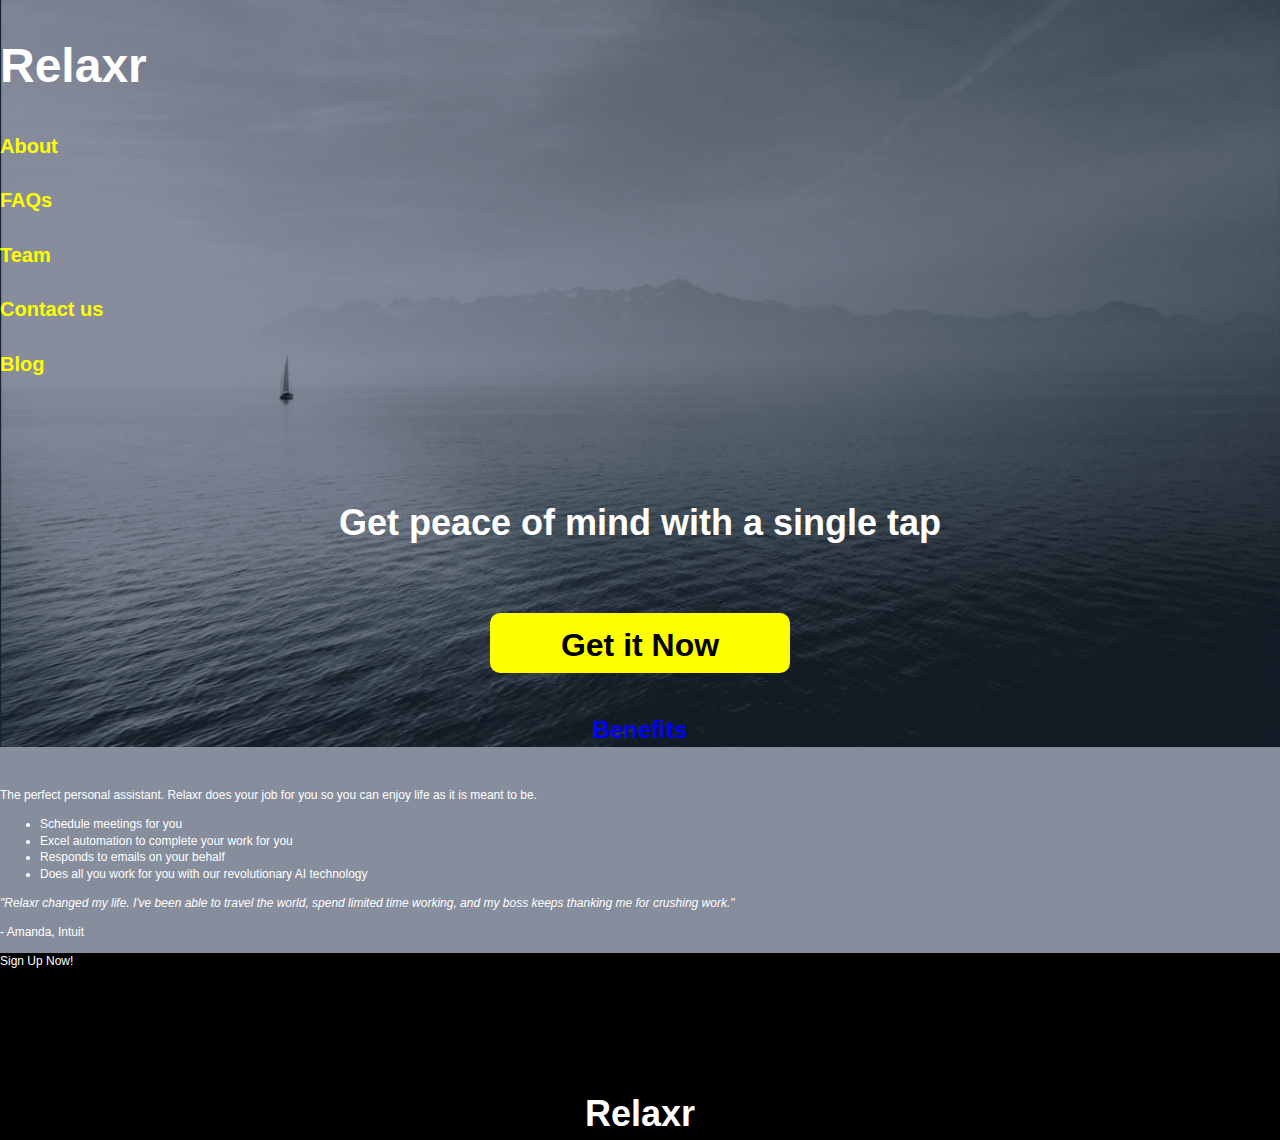
==== index.html @ 21d22eab "initial_commit" ====
<!DOCTYPE html>
<html lang="en">
	<head>
    	<meta charset="utf-8">

		<title>Relaxr</title>

		<link rel="stylesheet" href="css/normalize.css">
		<link rel="stylesheet" href="css/style.css">

	</head>
	<body>
		<div id="container">

			<header>
				<h1>
					Relaxr
				</h1>
				<nav>
					<h4>About</h4>
					<h4>FAQs</h4>
					<h4>Team</h4>
					<h4>Contact us</h4>
					<h4>Blog</h4>
				</nav>
			</header>

			<h2>
				Get peace of mind with a single tap
			</h2>

	<div class="button">
		<h3>
			Get it Now
		</h3>
	</div>


<div class="Benefits">
<h5>Benefits</h5>

<p>
	The perfect personal assistant. Relaxr does your job for you so you can
	enjoy life as it is meant to be.
</p>

<ul>
	<li>Schedule meetings for you</li>
	<li>Excel automation to complete your work for you</li>
	<li>Responds to emails on your behalf</li>
	<li>Does all you work for you with our revolutionary AI technology</li>
</ul>
</div>

<div class="Testimonial">
	<p>
		<i>"Relaxr changed my life. I've been able to travel the world, spend limited time working,
		and my boss keeps thanking me for crushing work."</i>
	</p>
	<p>
		- Amanda, Intuit
	</p>
</div>

			<footer>
				<p>
					Sign Up Now!
				</p>
				<h2>Relaxr</h2>
			</footer>

		</div><!-- #container -->
	</body>
</html>
---- css/style.css ----
* {
     -moz-box-sizing: border-box; /* Firexfox */
     -webkit-box-sizing: border-box; /* Safari/Chrome/iOS/Android */
     box-sizing: border-box; /* IE */
}

/* Clear fix hack */
.clearfix:after {
     content: ".";
     display: block;
     clear: both;
     visibility: hidden;
     line-height: 0;
     height: 0;
}

.clear {
  clear: both;
}

.alignright {
  float: right;
  padding: 0 0 10px 10px; /* note the padding around a right floated image */
}

.alignleft {
  float: left;
  padding: 0 10px 10px 0; /* note the padding around a left floated image */
}

/******************************************
/* BASE STYLES
/*******************************************/

body {
     color: white;
     font-size: 12px;
     line-height: 1.4;
     font-family: Helvetica, Arial, sans-serif;
     background: url(../images/header_bg.jpg) no-repeat center top rgb(134,141,157);
      background-size: cover;
}

h1 {
    text-align: left;
    font-size: 48px;
    font-weight: bold;
}

h2 {
  text-align: center;
  font-size: 36px;
  margin-top: 120px;
}

h3 {
  color: black;
  font-size: 32px;
  font-weight: bolder;
  text-align: center;
  margin-top: 65px;
  padding-top: 10px;
}

h4  {
  color: yellow;
  font-size: 20px;
}

h5 {
  color: blue;
  text-align: center;
  font-size: 24px;
  font-weight: bold;
}

.button {
  background-color: yellow;
  width: 300px;
  height: 60px;
  border-radius: 10px 10px 10px 10px;
  margin: auto;
}

.benefits {
  background-color: lightgray;
  width: auto;
  height: 300px;
  background-size: cover;
  border-top: 400px;
}

.testimonial {
    background: url(../images/testimonial_bg.jpg) no-repeat center
    text-align: center;

}
/******************************************
/* LAYOUT
/*******************************************/

/* Center the container */
#container {
  width: 100%;
  margin: auto;
  height: 500px;

}

header {

}

footer {
background-color: black;
border-color: yellow;
border-top: 40px;

}

/******************************************
/* ADDITIONAL STYLES
/*******************************************/
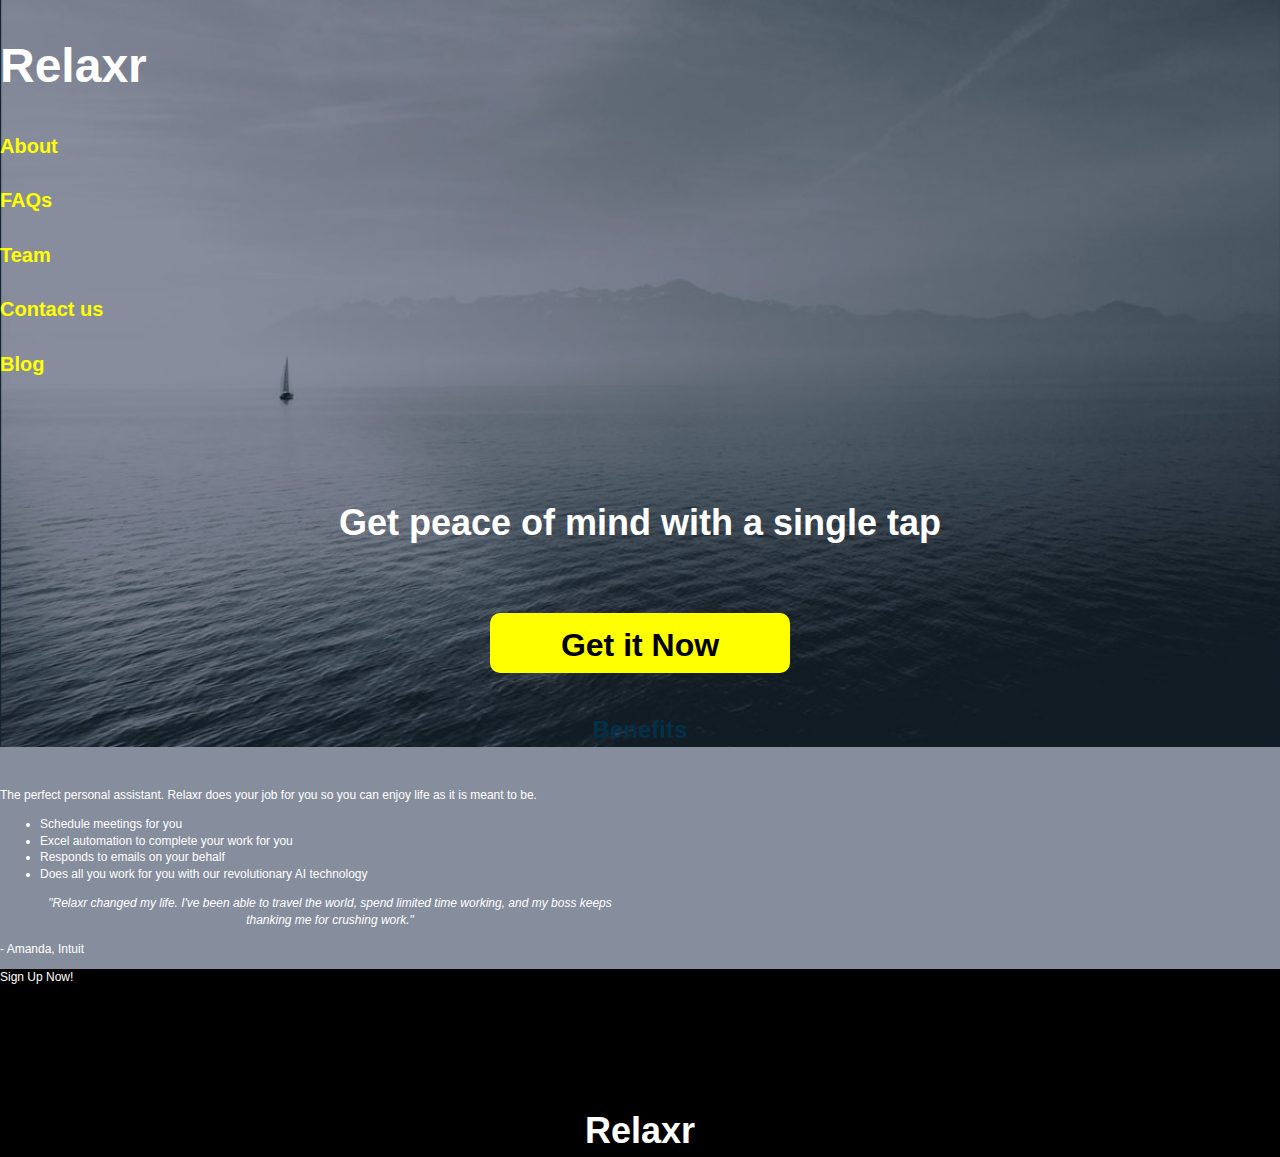
==== commit 39377d99: "lab work" ====
--- a/index.html
+++ b/index.html
@@ -53,13 +53,13 @@
 </div>
 
 <div class="Testimonial">
-	<p>
+	<blockquote>
 		<i>"Relaxr changed my life. I've been able to travel the world, spend limited time working,
 		and my boss keeps thanking me for crushing work."</i>
-	</p>
-	<p>
+	</blockquote>
+	<span>
 		- Amanda, Intuit
-	</p>
+	</span>
 </div>
 
 			<footer>
--- a/css/style.css
+++ b/css/style.css
@@ -69,7 +69,7 @@
 }
 
 h5 {
-  color: blue;
+  color: #033048;
   text-align: center;
   font-size: 24px;
   font-weight: bold;
@@ -82,7 +82,10 @@
   border-radius: 10px 10px 10px 10px;
   margin: auto;
 }
-
+blockquote {
+  text-align: center;
+  width: 580px;
+}
 .benefits {
   background-color: lightgray;
   width: auto;
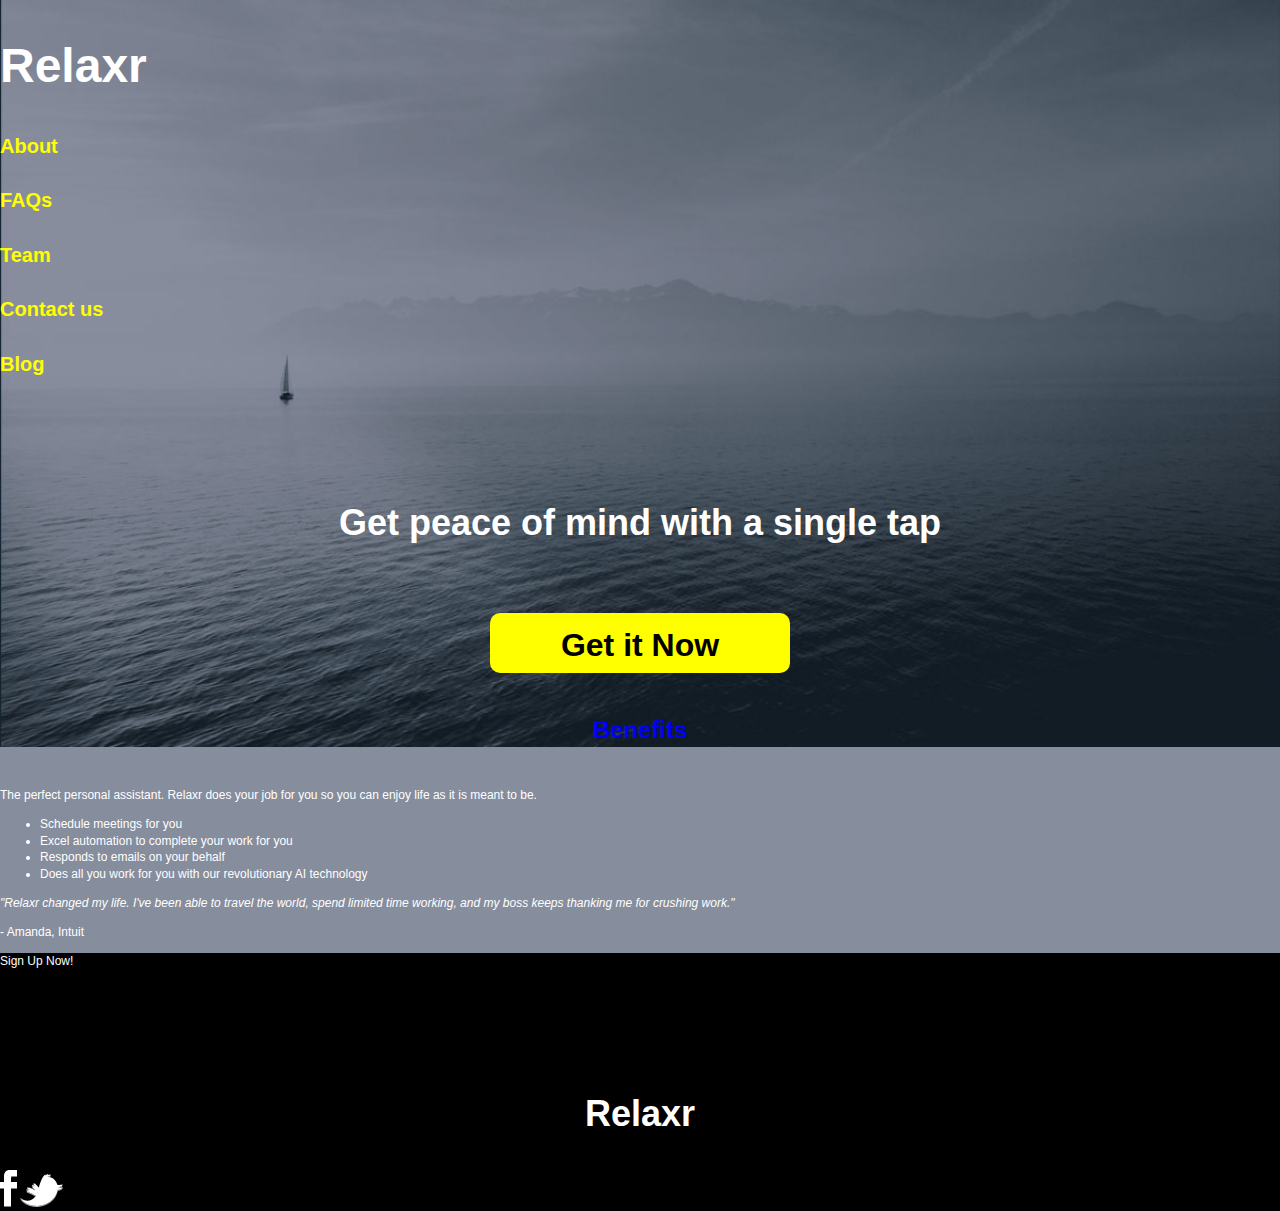
==== commit de164db7: "lab work" ====
--- a/index.html
+++ b/index.html
@@ -53,13 +53,13 @@
 </div>
 
 <div class="Testimonial">
-	<blockquote>
+	<p>
 		<i>"Relaxr changed my life. I've been able to travel the world, spend limited time working,
 		and my boss keeps thanking me for crushing work."</i>
-	</blockquote>
-	<span>
+	</p>
+	<p>
 		- Amanda, Intuit
-	</span>
+	</p>
 </div>
 
 			<footer>
@@ -67,6 +67,8 @@
 					Sign Up Now!
 				</p>
 				<h2>Relaxr</h2>
+				<img src="./images/facebook.png" alt="" />
+				<img src="./images/twitter.png" alt="" />
 			</footer>
 
 		</div><!-- #container -->
--- a/css/style.css
+++ b/css/style.css
@@ -40,6 +40,9 @@
      font-family: Helvetica, Arial, sans-serif;
      background: url(../images/header_bg.jpg) no-repeat center top rgb(134,141,157);
       background-size: cover;
+      border-left: 10px;
+      border-right: 10px;
+      border-color: black;
 }
 
 h1 {
@@ -69,7 +72,7 @@
 }
 
 h5 {
-  color: #033048;
+  color: blue;
   text-align: center;
   font-size: 24px;
   font-weight: bold;
@@ -82,12 +85,9 @@
   border-radius: 10px 10px 10px 10px;
   margin: auto;
 }
-blockquote {
-  text-align: center;
-  width: 580px;
-}
+
 .benefits {
-  background-color: lightgray;
+  background-color: #F2F6F5;
   width: auto;
   height: 300px;
   background-size: cover;
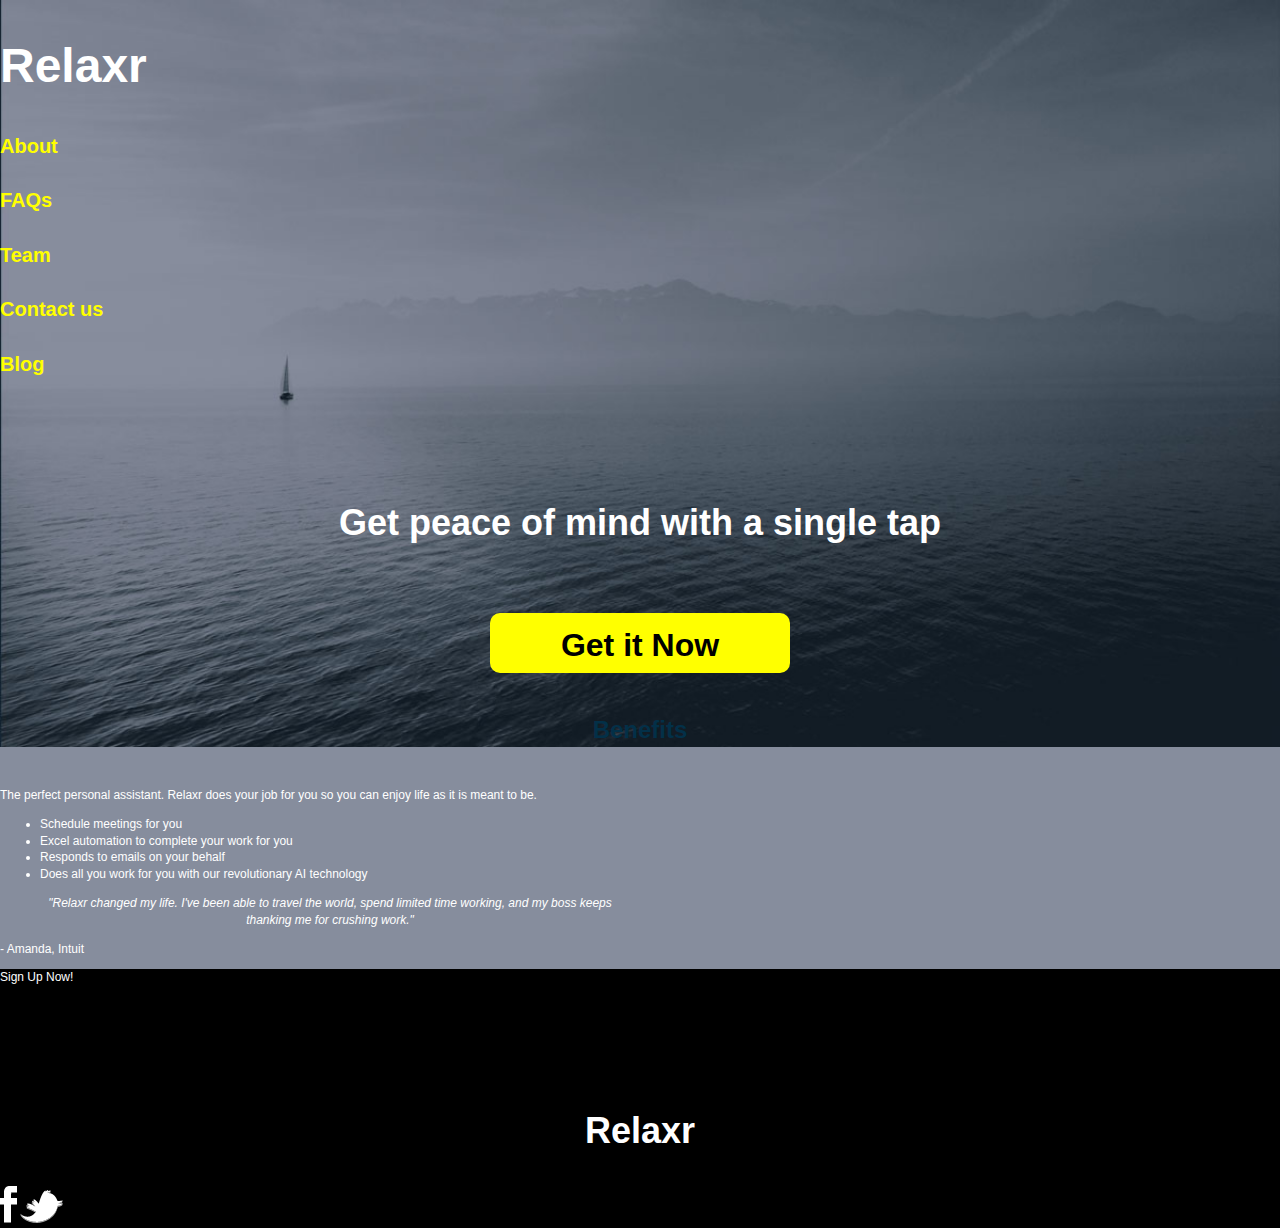
==== commit c5154b01: "Merge branch 'master' into gh-pages" ====
--- a/index.html
+++ b/index.html
@@ -53,13 +53,13 @@
 </div>
 
 <div class="Testimonial">
-	<p>
+	<blockquote>
 		<i>"Relaxr changed my life. I've been able to travel the world, spend limited time working,
 		and my boss keeps thanking me for crushing work."</i>
-	</p>
-	<p>
+	</blockquote>
+	<span>
 		- Amanda, Intuit
-	</p>
+	</span>
 </div>
 
 			<footer>
--- a/css/style.css
+++ b/css/style.css
@@ -72,7 +72,7 @@
 }
 
 h5 {
-  color: blue;
+  color: #033048;
   text-align: center;
   font-size: 24px;
   font-weight: bold;
@@ -85,7 +85,10 @@
   border-radius: 10px 10px 10px 10px;
   margin: auto;
 }
-
+blockquote {
+  text-align: center;
+  width: 580px;
+}
 .benefits {
   background-color: #F2F6F5;
   width: auto;
